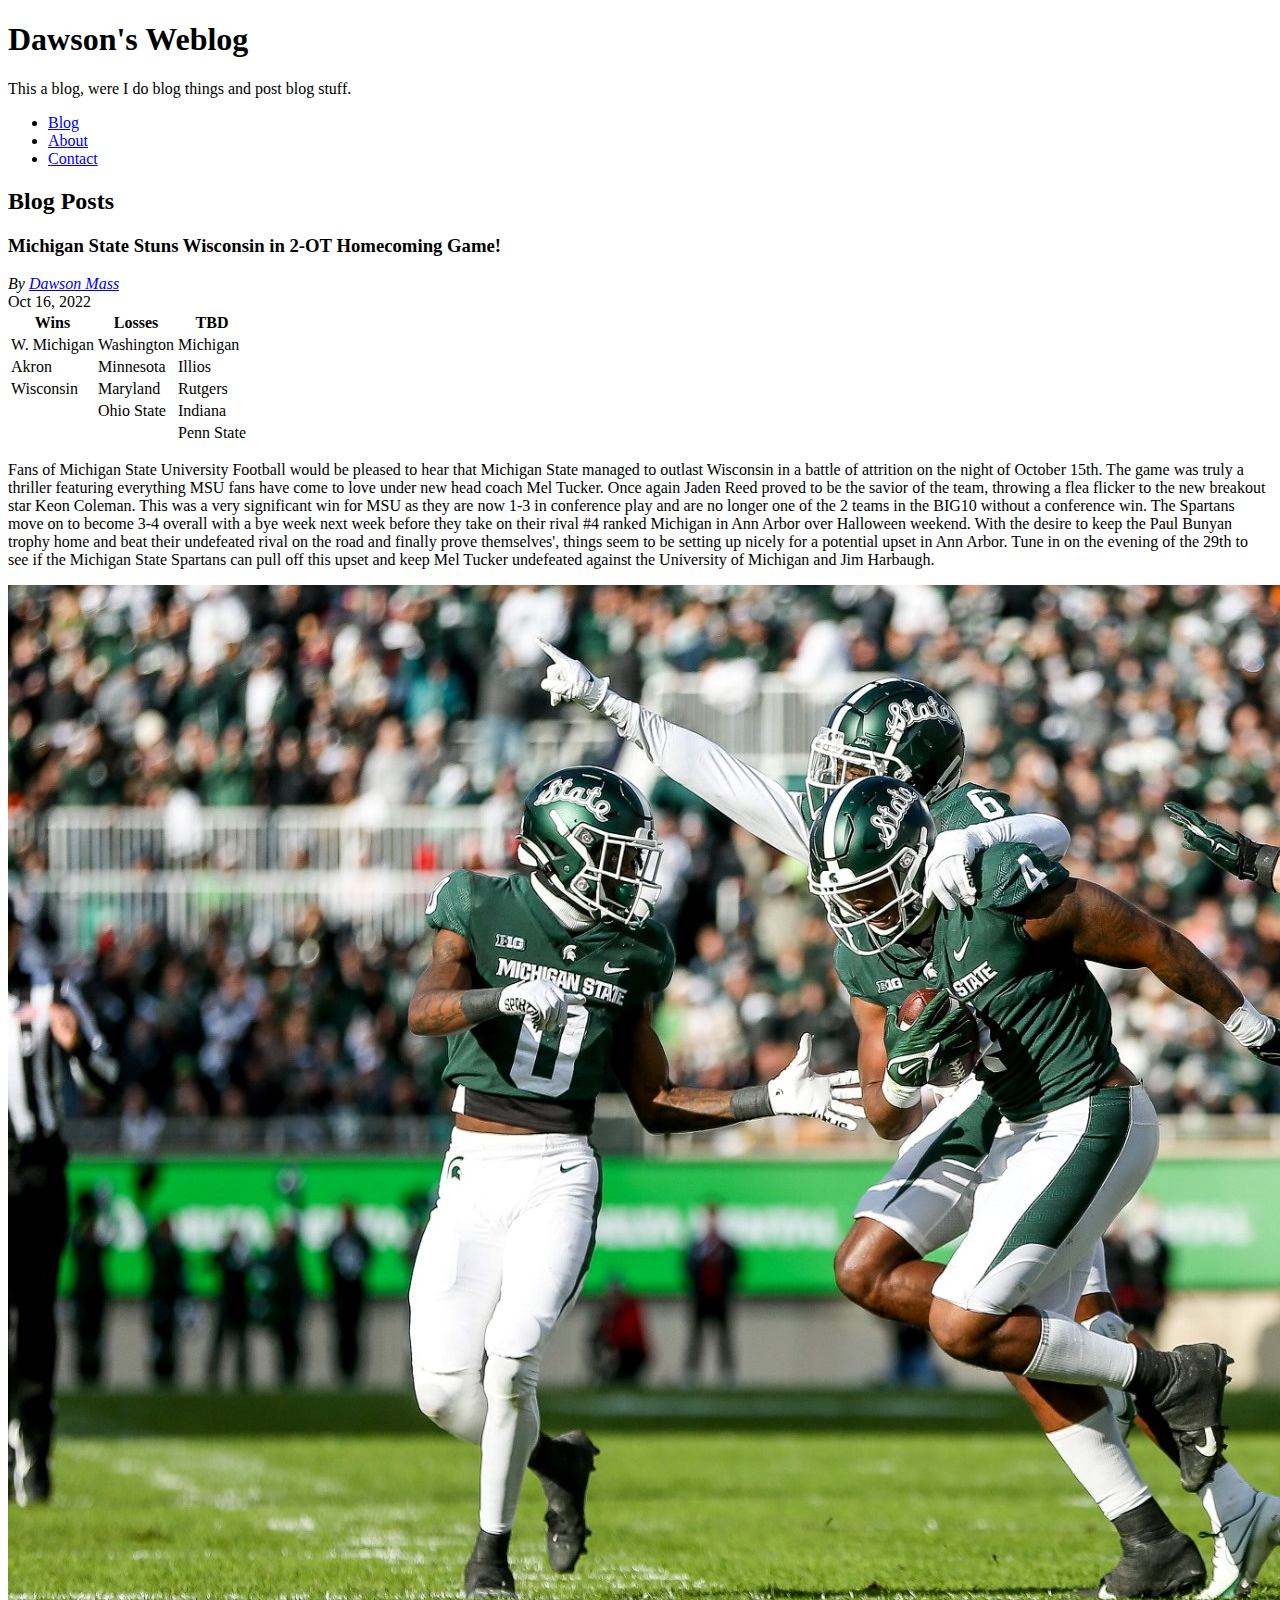
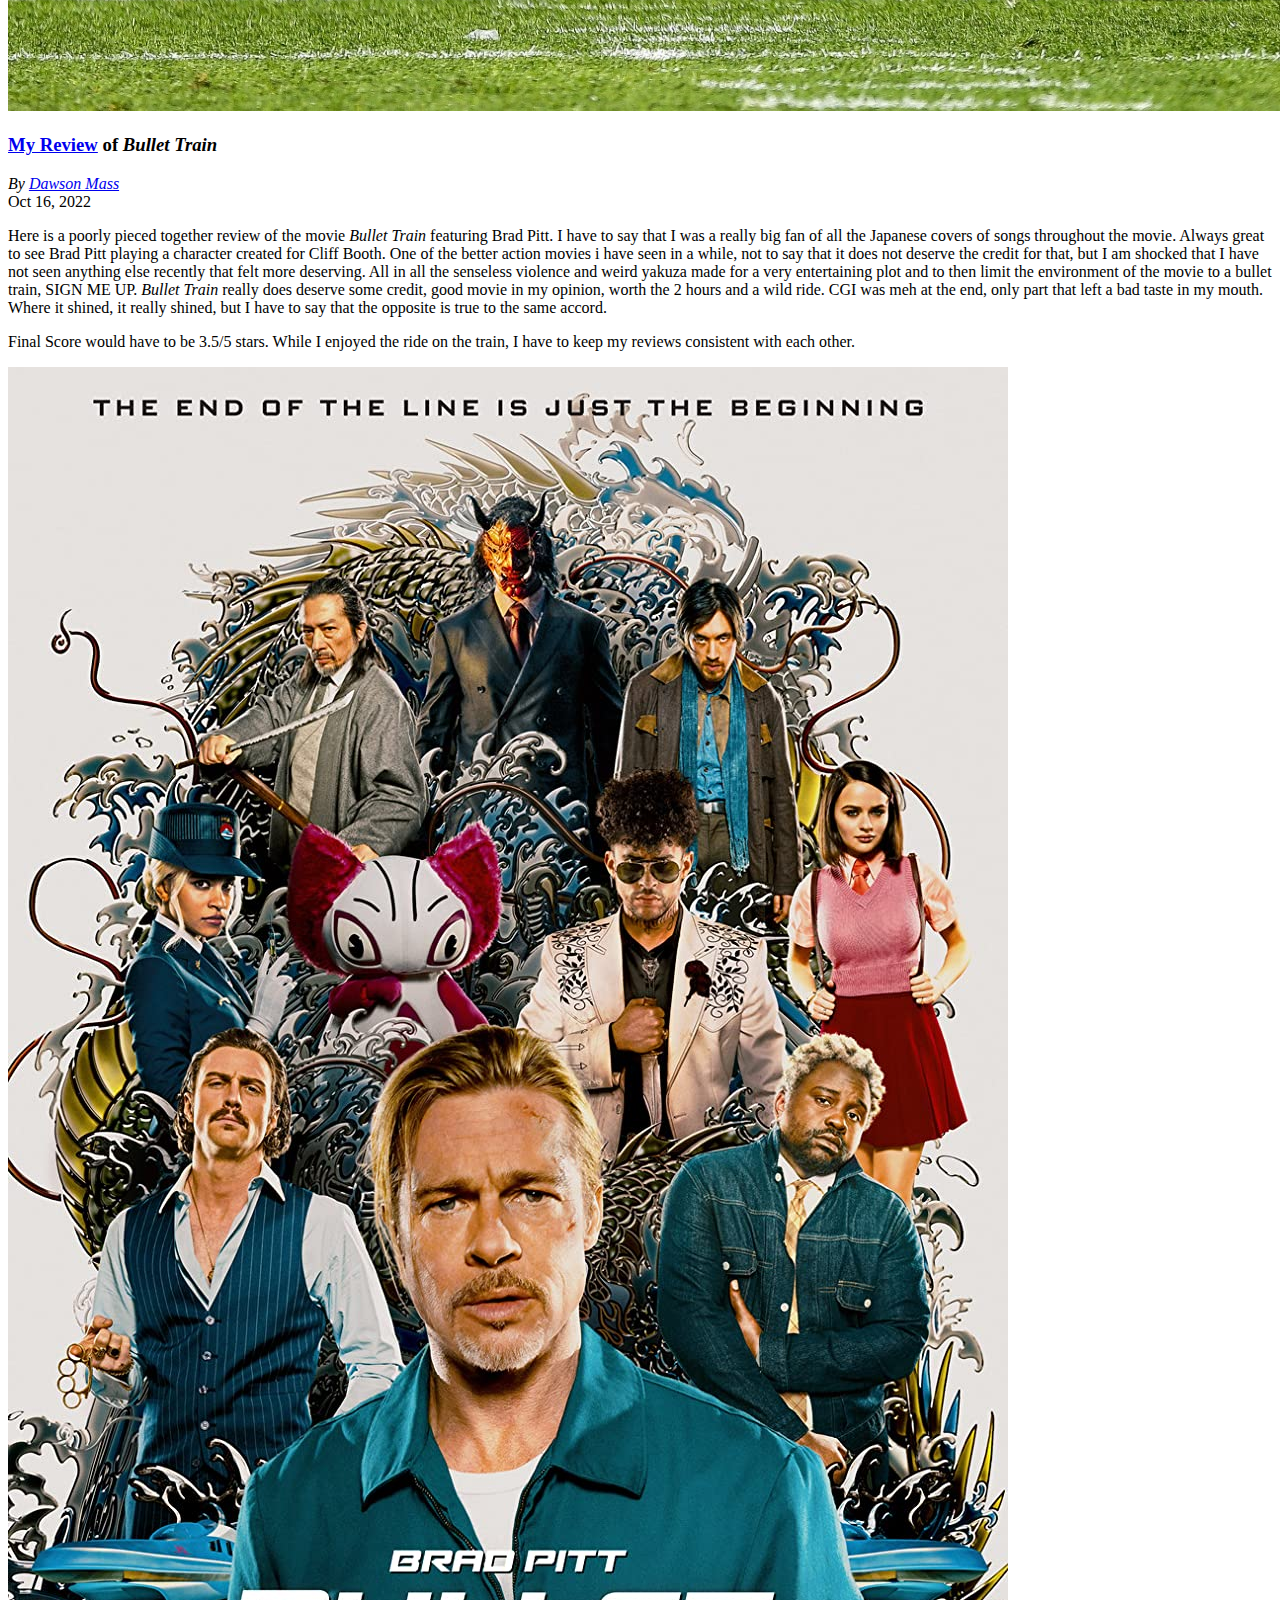
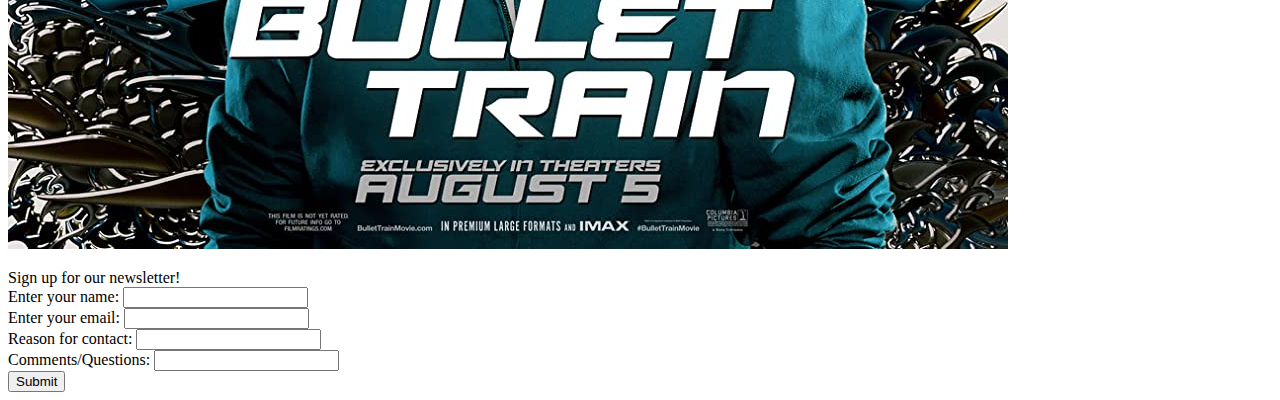
==== index.html @ 93d36ab6 "contact updates'" ====
<!DOCTYPE html>
<html lang="en">
<head>
    <meta charset="UTF-8">
    <meta name="viewport" content="width=device-width, initial-scale=1.0">
    <title>Dawson's Weblog</title>
</head>
<body>
    <header> 
        <h1>Dawson's Weblog</h1>
        <p>This a blog, were I do blog things and post blog stuff.</p>
        <nav>
            <ul>
                <li><a href="index.html" >Blog</a></li>
                <li><a href="about.html" >About</a></li>
                <li><a href="contact.html" >Contact</a></li>
            </ul>
        </nav>
    </header>
    <section id="blog-post">
        <h2>Blog Posts</h2>
        <article class="blog-post">
            <h3>Michigan State Stuns Wisconsin in 2-OT Homecoming Game!</h3>
            <div class="byline">
                <address class="author">By <a rel="author" href="/author/dawson-mass">Dawson Mass</a></address>
                <time datetime="2022-10-16" title="October 16, 2022">Oct 16, 2022</time>
            </div>
            <table>
                <tr>
                    <th>Wins</th>
                    <th>Losses</th>
                    <th>TBD</th>
                </tr>
                <tr>
                    <td>W. Michigan</td>
                    <td>Washington</td>
                    <td>Michigan</td>
                </tr>
                <tr>
                    <td>Akron</td>
                    <td>Minnesota</td>
                    <td>Illios</td>
                </tr>
                <tr>
                    <td>Wisconsin</td>
                    <td>Maryland</td>
                    <td>Rutgers</td>
                </tr>
                <tr>
                    <td> </td>
                    <td>Ohio State</td>
                    <td>Indiana</td>
                </tr>
                <tr>
                    <td> </td>
                    <td> </td>
                    <td>Penn State</td>
                </tr>
            </table>
                <p>Fans of Michigan State University Football would be pleased to hear that Michigan State managed to outlast Wisconsin in a battle of attrition on the night of October 15th. The game was truly a thriller featuring everything MSU fans have come to love under new head coach Mel Tucker. Once again Jaden Reed proved to be the savior of the team, throwing a flea flicker to the new breakout star Keon Coleman. This was a very significant win for MSU as they are now 1-3 in conference play and are no longer one of the 2 teams in the BIG10 without a conference win. The Spartans move on to become 3-4 overall with a bye week next week before they take on their rival #4 ranked Michigan in Ann Arbor over Halloween weekend. With the desire to keep the Paul Bunyan trophy home and beat their undefeated rival on the road and finally prove themselves', things seem to be setting up nicely for a potential upset in Ann Arbor.  Tune in on the evening of the 29th to see if the Michigan State Spartans can pull off this upset and keep Mel Tucker undefeated against the University of Michigan and Jim Harbaugh.</p>
                <p><img src="MSU.jpeg" alt="Michigan State Football Team Celebration"></p>
        </article>
        <article class="blog-post">
            <h3><a href="https://boxd.it/3jR2n3">My Review</a> of <em>Bullet Train</em></h3>
            <div class="byline">
                <address class="author">By <a rel="author" href="/author/dawson-mass">Dawson Mass</a></address>
                <time datetime="2022-10-16" title="October 16, 2022">Oct 16, 2022</time>
            </div>
                <p>Here is a poorly pieced together review of the movie <em>Bullet Train</em> featuring Brad Pitt. I have to say that I was a really big fan of all the Japanese covers of songs throughout the movie. Always great to see Brad Pitt playing a character created for Cliff Booth. One of the better action movies i have seen in a while, not to say that it does not deserve the credit for that, but I am shocked that I have not seen anything else recently that felt more deserving. All in all the senseless violence and weird yakuza made for a very entertaining plot and to then limit the environment of the movie to a bullet train, SIGN ME UP. <em>Bullet Train</em> really does deserve some credit, good movie in my opinion, worth the 2 hours and a wild ride. CGI was meh at the end, only part that left a bad taste in my mouth. Where it shined, it really shined, but I have to say that the opposite is true to the same accord.</p>
                <p>Final Score would have to be 3.5/5 stars. While I enjoyed the ride on the train, I have to keep my reviews consistent with each other.</p>
                <p><img src="BT.jpg" alt="Bullet Train Movie Poster"></p>
    </section>
    <section id="contact">
        <form action="" method="get" class="form-example">
            <label>Sign up for our newsletter!</label>
            <div class="form">
              <label for="name">Enter your name: </label>
              <input type="text" name="name" id="name" required>
            </div>
            <div class="form">
              <label for="email">Enter your email: </label>
              <input type="email" name="email" id="email" required>
            </div>
            <div class="form">
                <label for="reason">Reason for contact: </label>
                <input type="reason" name="reason" id="reason" required>
              </div>
            <div class="form">
              <label for="open-comment">Comments/Questions: </label>
              <input type="open-comment" name="open-comment" id="open-comment" required>
            </div>
            <div class="form">
              <input type="submit" value="Submit">
            </div>
          </form>
    </section>
</body>
</html>
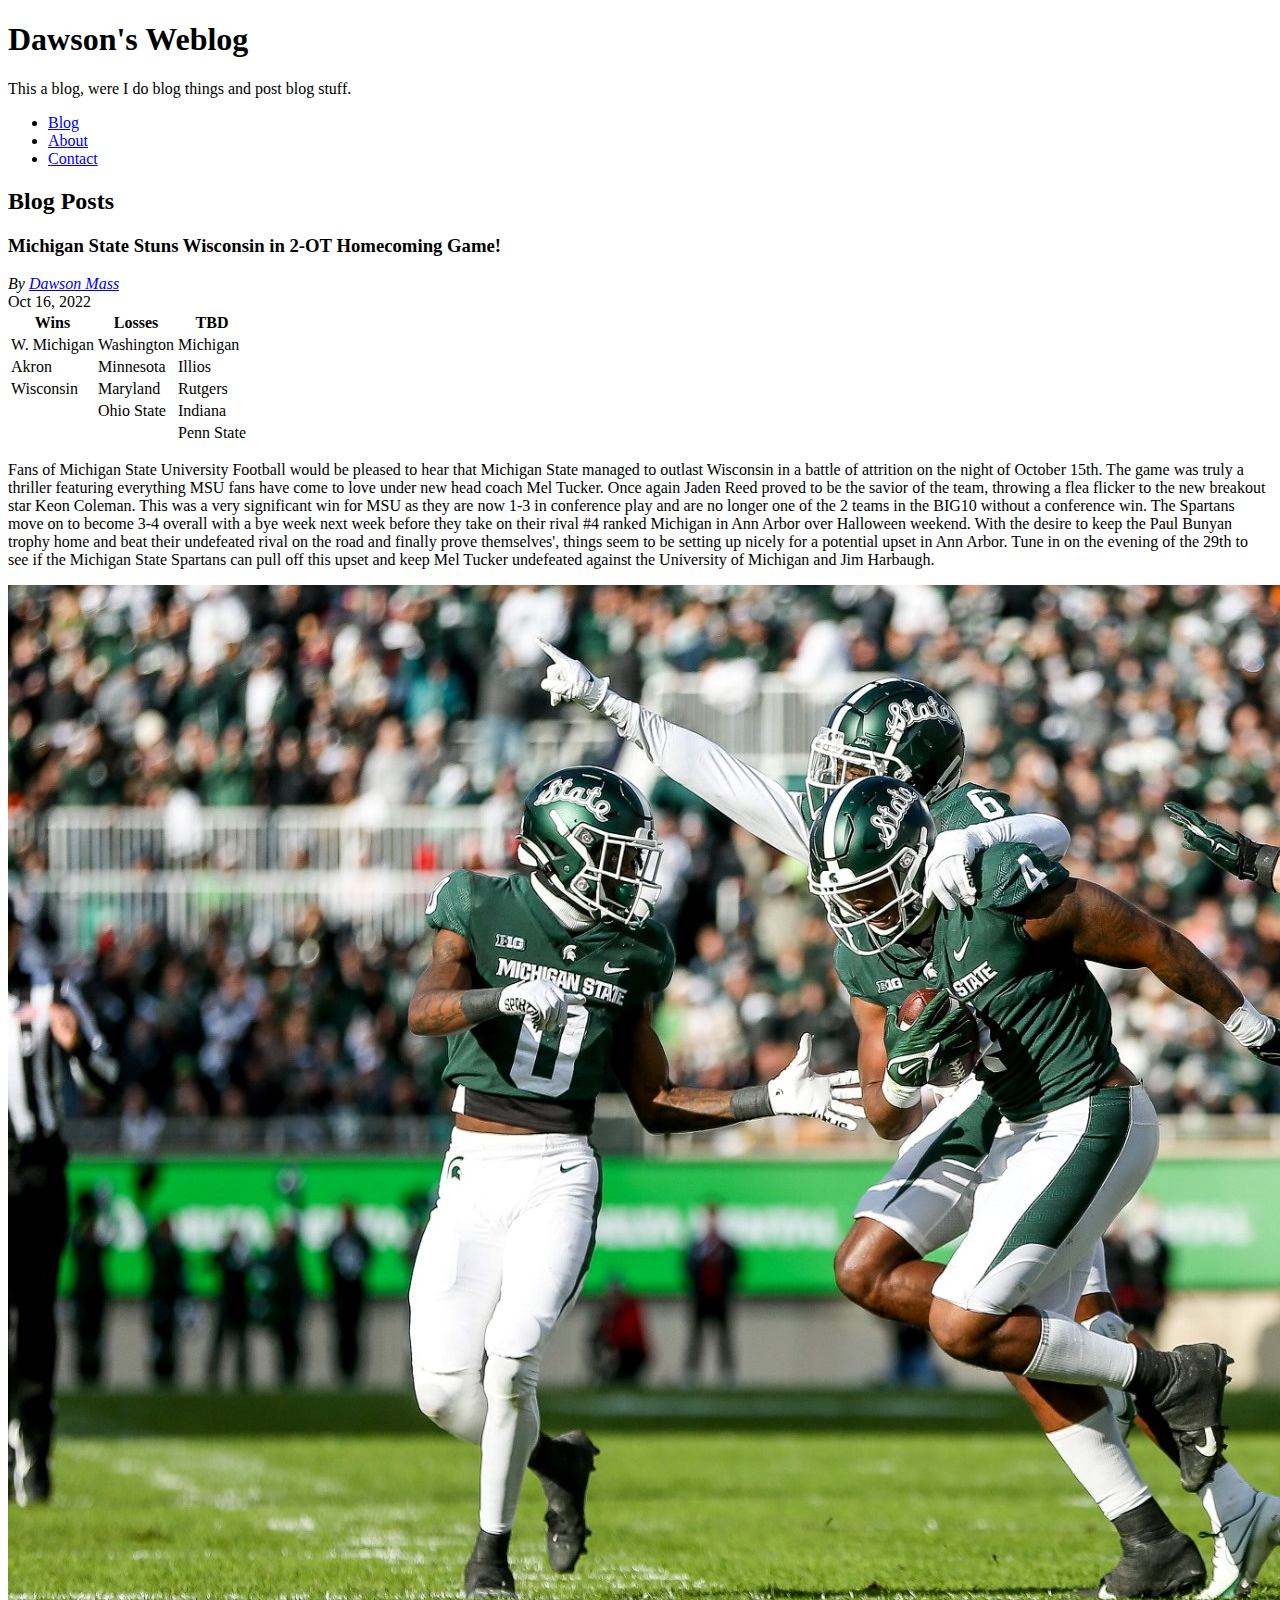
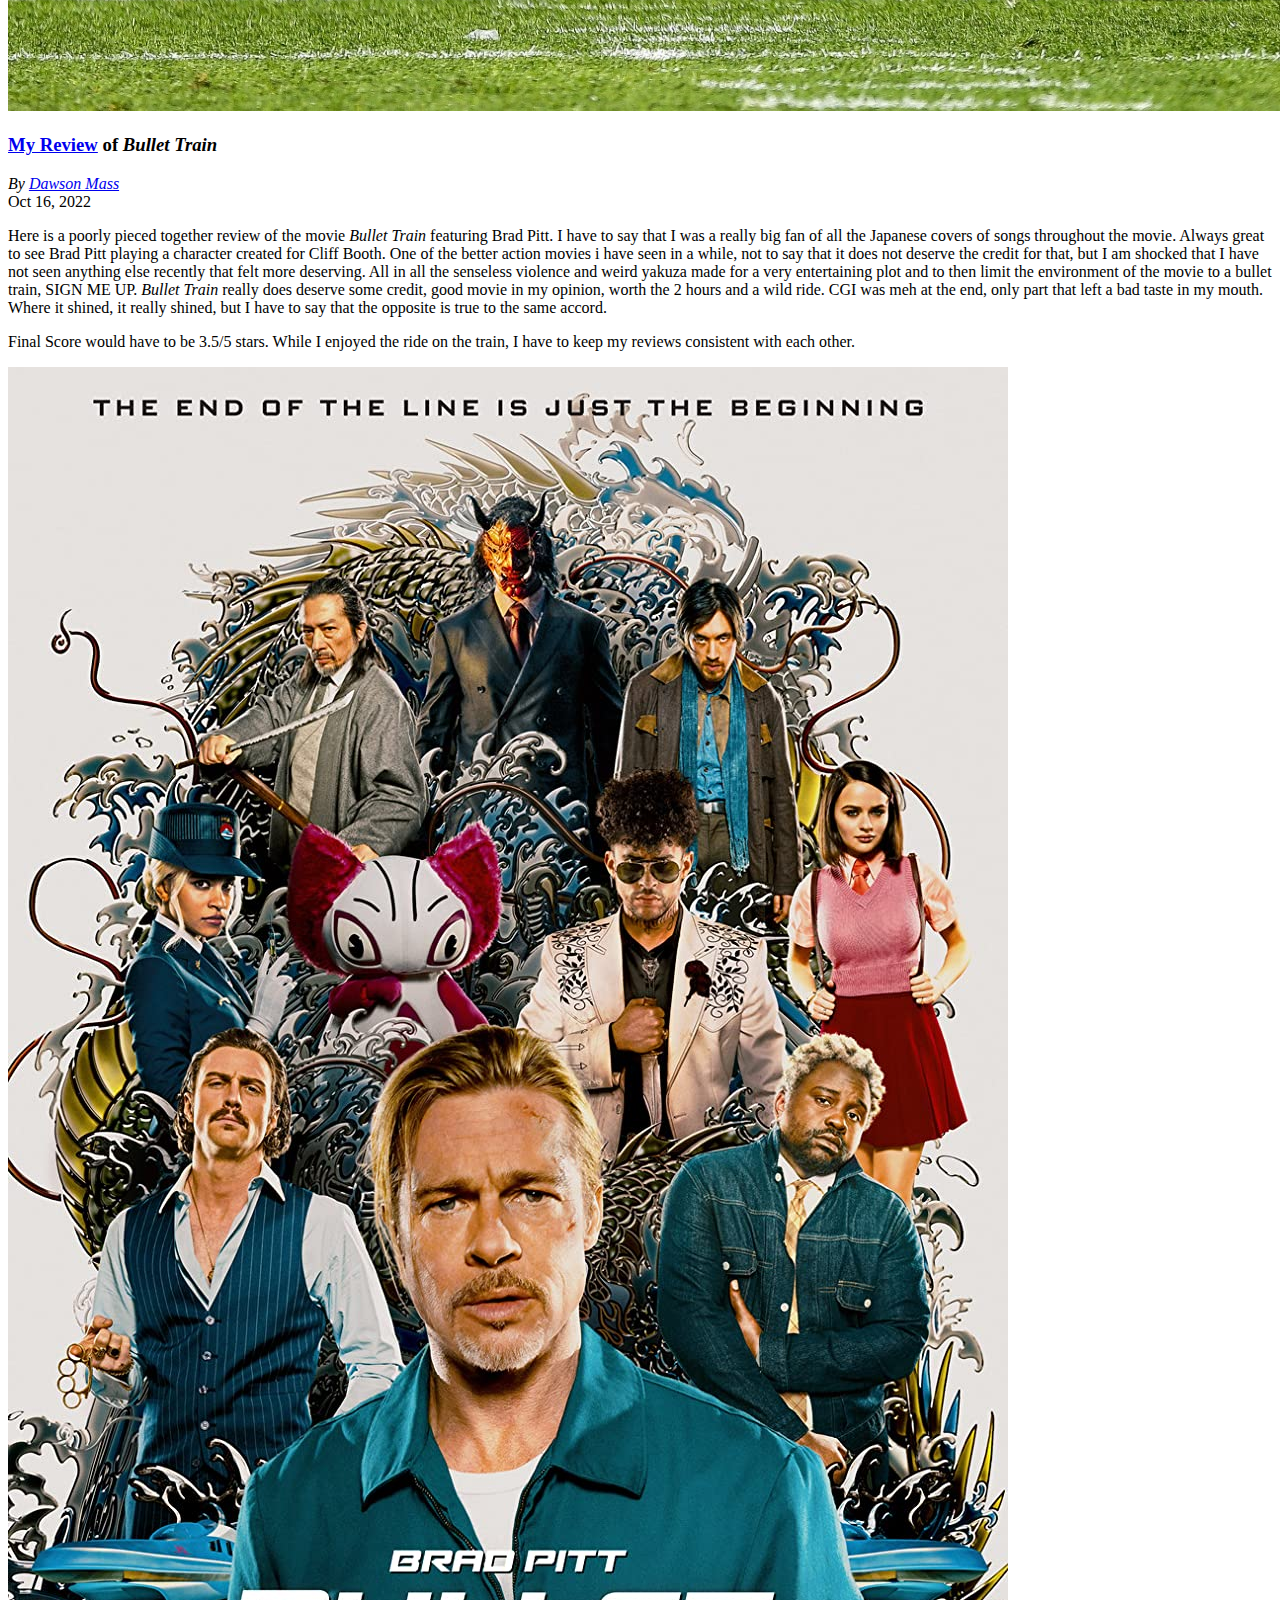
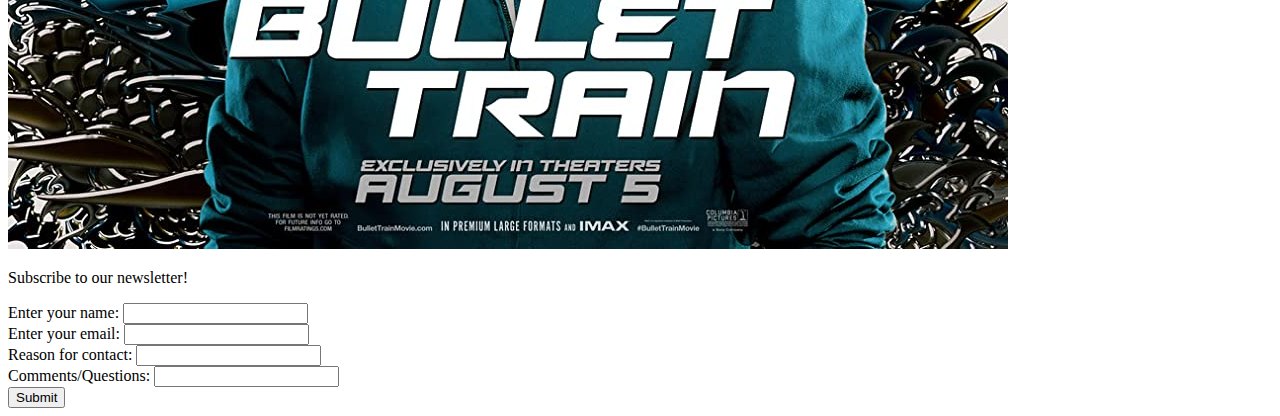
==== commit 903e71f2: "validation issues" ====
--- a/index.html
+++ b/index.html
@@ -71,23 +71,23 @@
                 <p><img src="BT.jpg" alt="Bullet Train Movie Poster"></p>
     </section>
     <section id="contact">
-        <form action="" method="get" class="form-example">
-            <label>Sign up for our newsletter!</label>
+        <p>Subscribe to our newsletter!</p>
+        <form>
             <div class="form">
               <label for="name">Enter your name: </label>
-              <input type="text" name="name" id="name" required>
+              <input>
             </div>
             <div class="form">
               <label for="email">Enter your email: </label>
-              <input type="email" name="email" id="email" required>
+              <input>
             </div>
             <div class="form">
                 <label for="reason">Reason for contact: </label>
-                <input type="reason" name="reason" id="reason" required>
+                <input>
               </div>
             <div class="form">
               <label for="open-comment">Comments/Questions: </label>
-              <input type="open-comment" name="open-comment" id="open-comment" required>
+              <input>
             </div>
             <div class="form">
               <input type="submit" value="Submit">
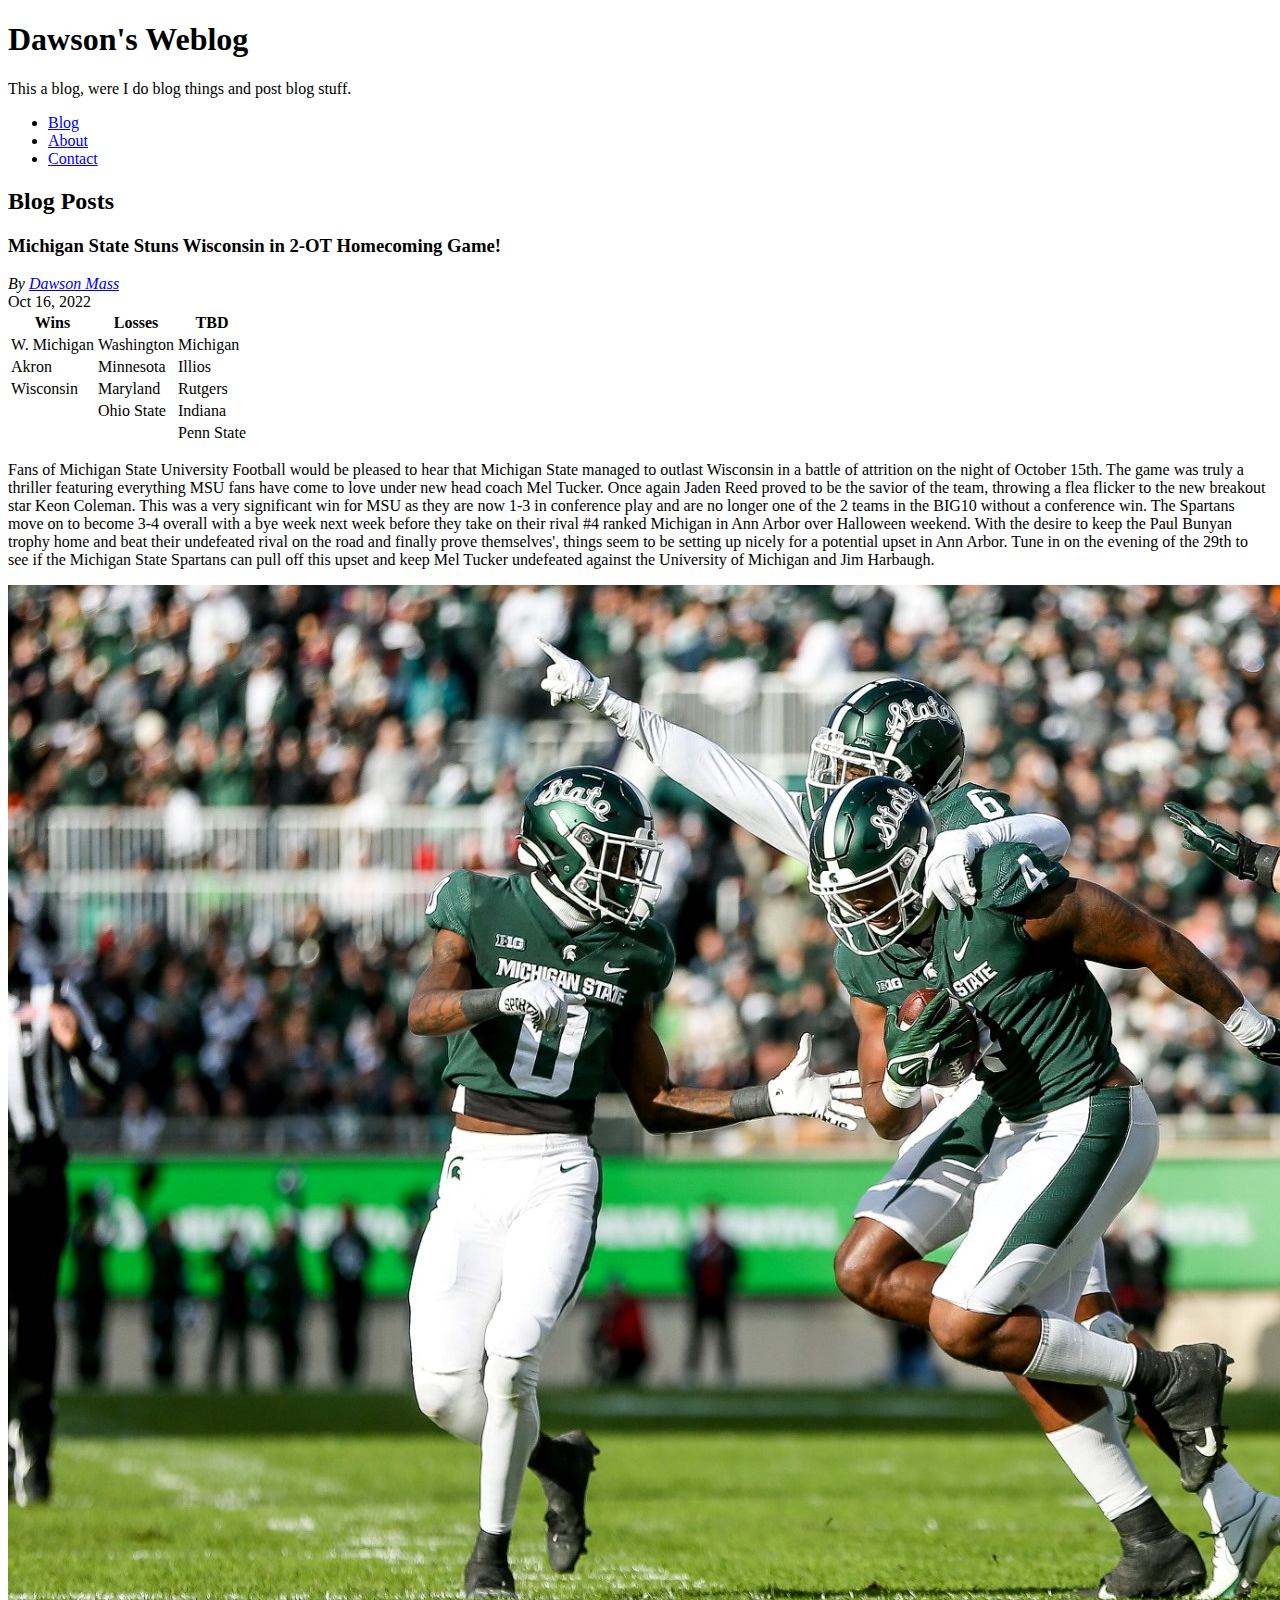
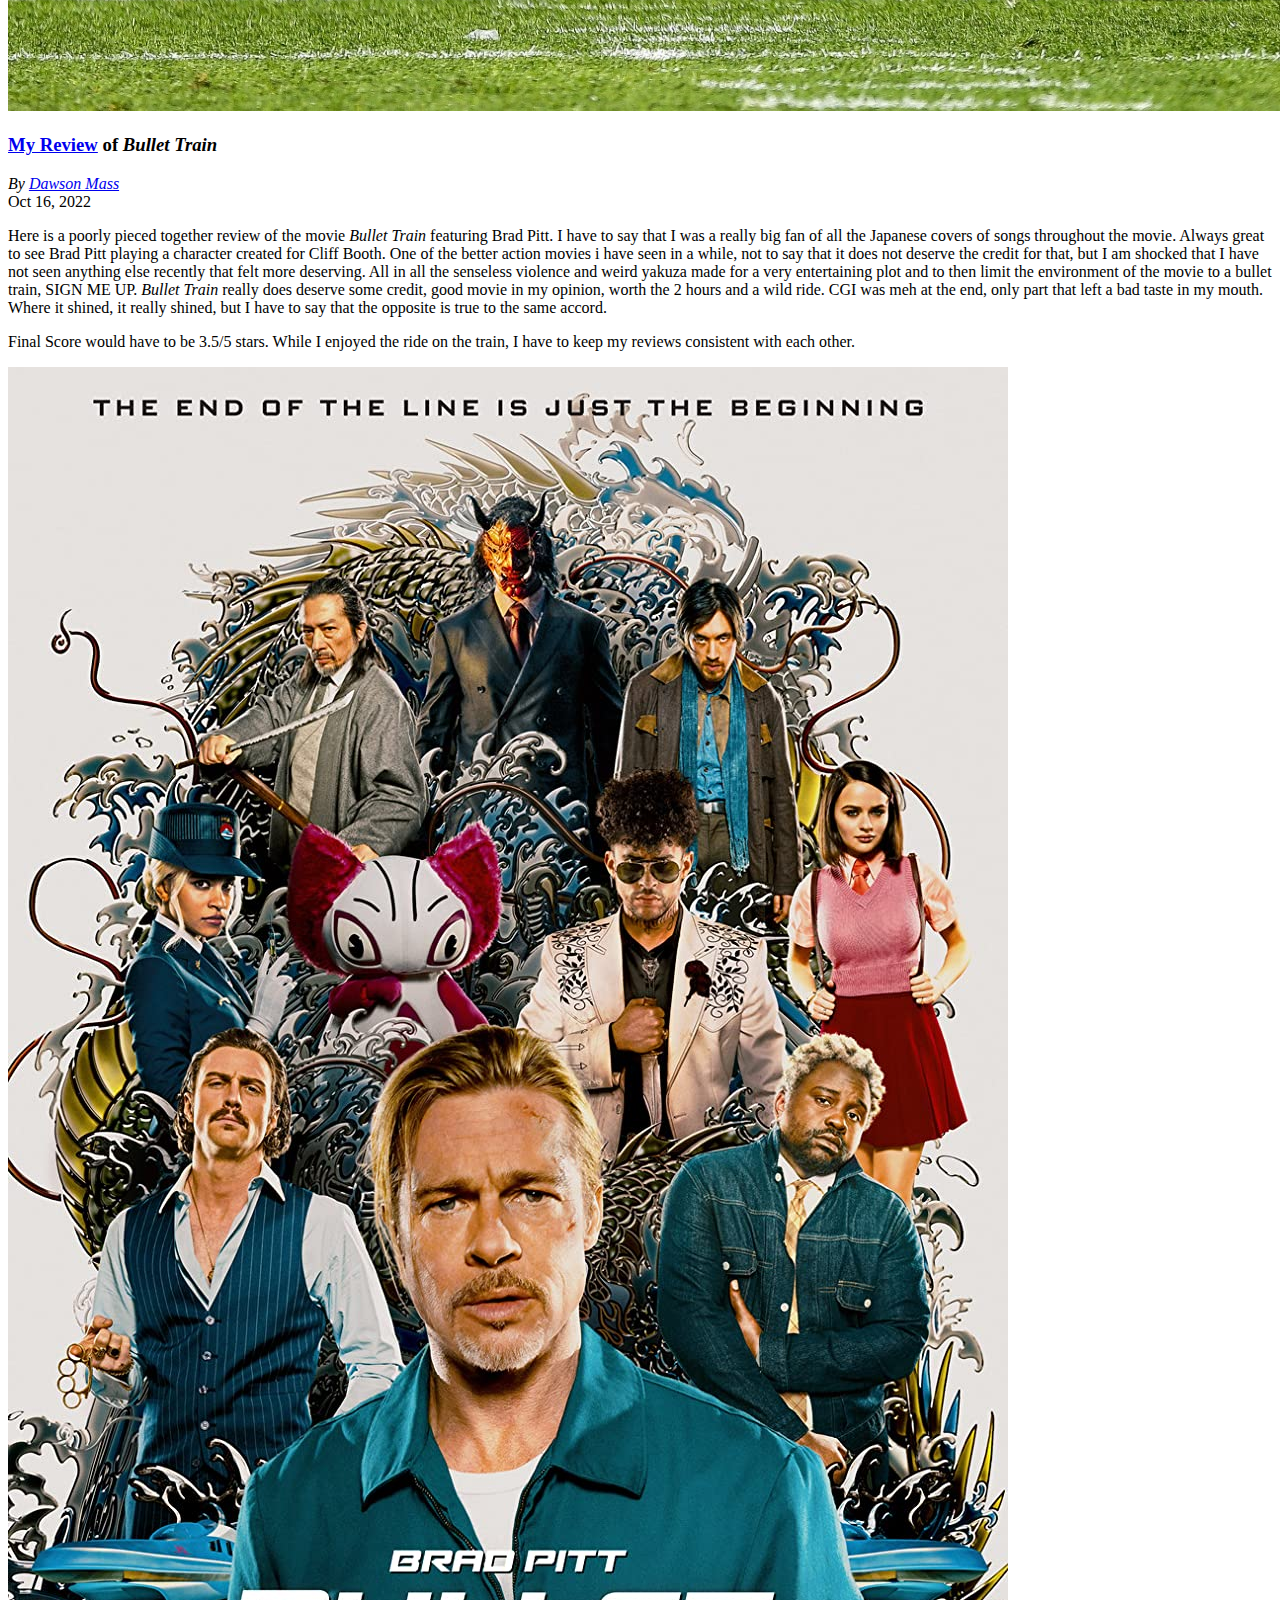
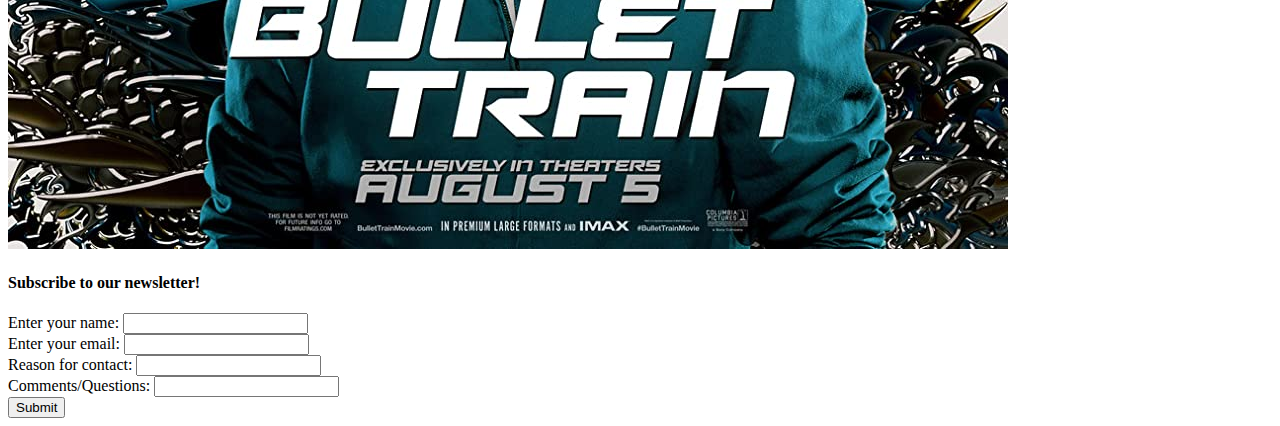
==== commit c4405716: "validate now" ====
--- a/index.html
+++ b/index.html
@@ -69,24 +69,26 @@
                 <p>Here is a poorly pieced together review of the movie <em>Bullet Train</em> featuring Brad Pitt. I have to say that I was a really big fan of all the Japanese covers of songs throughout the movie. Always great to see Brad Pitt playing a character created for Cliff Booth. One of the better action movies i have seen in a while, not to say that it does not deserve the credit for that, but I am shocked that I have not seen anything else recently that felt more deserving. All in all the senseless violence and weird yakuza made for a very entertaining plot and to then limit the environment of the movie to a bullet train, SIGN ME UP. <em>Bullet Train</em> really does deserve some credit, good movie in my opinion, worth the 2 hours and a wild ride. CGI was meh at the end, only part that left a bad taste in my mouth. Where it shined, it really shined, but I have to say that the opposite is true to the same accord.</p>
                 <p>Final Score would have to be 3.5/5 stars. While I enjoyed the ride on the train, I have to keep my reviews consistent with each other.</p>
                 <p><img src="BT.jpg" alt="Bullet Train Movie Poster"></p>
+        </article>
     </section>
+
     <section id="contact">
-        <p>Subscribe to our newsletter!</p>
+        <h4>Subscribe to our newsletter!</h4>
         <form>
             <div class="form">
-              <label for="name">Enter your name: </label>
+              <label>Enter your name: </label>
               <input>
             </div>
             <div class="form">
-              <label for="email">Enter your email: </label>
+              <label>Enter your email: </label>
               <input>
             </div>
             <div class="form">
-                <label for="reason">Reason for contact: </label>
+                <label>Reason for contact: </label>
                 <input>
               </div>
             <div class="form">
-              <label for="open-comment">Comments/Questions: </label>
+              <label>Comments/Questions: </label>
               <input>
             </div>
             <div class="form">
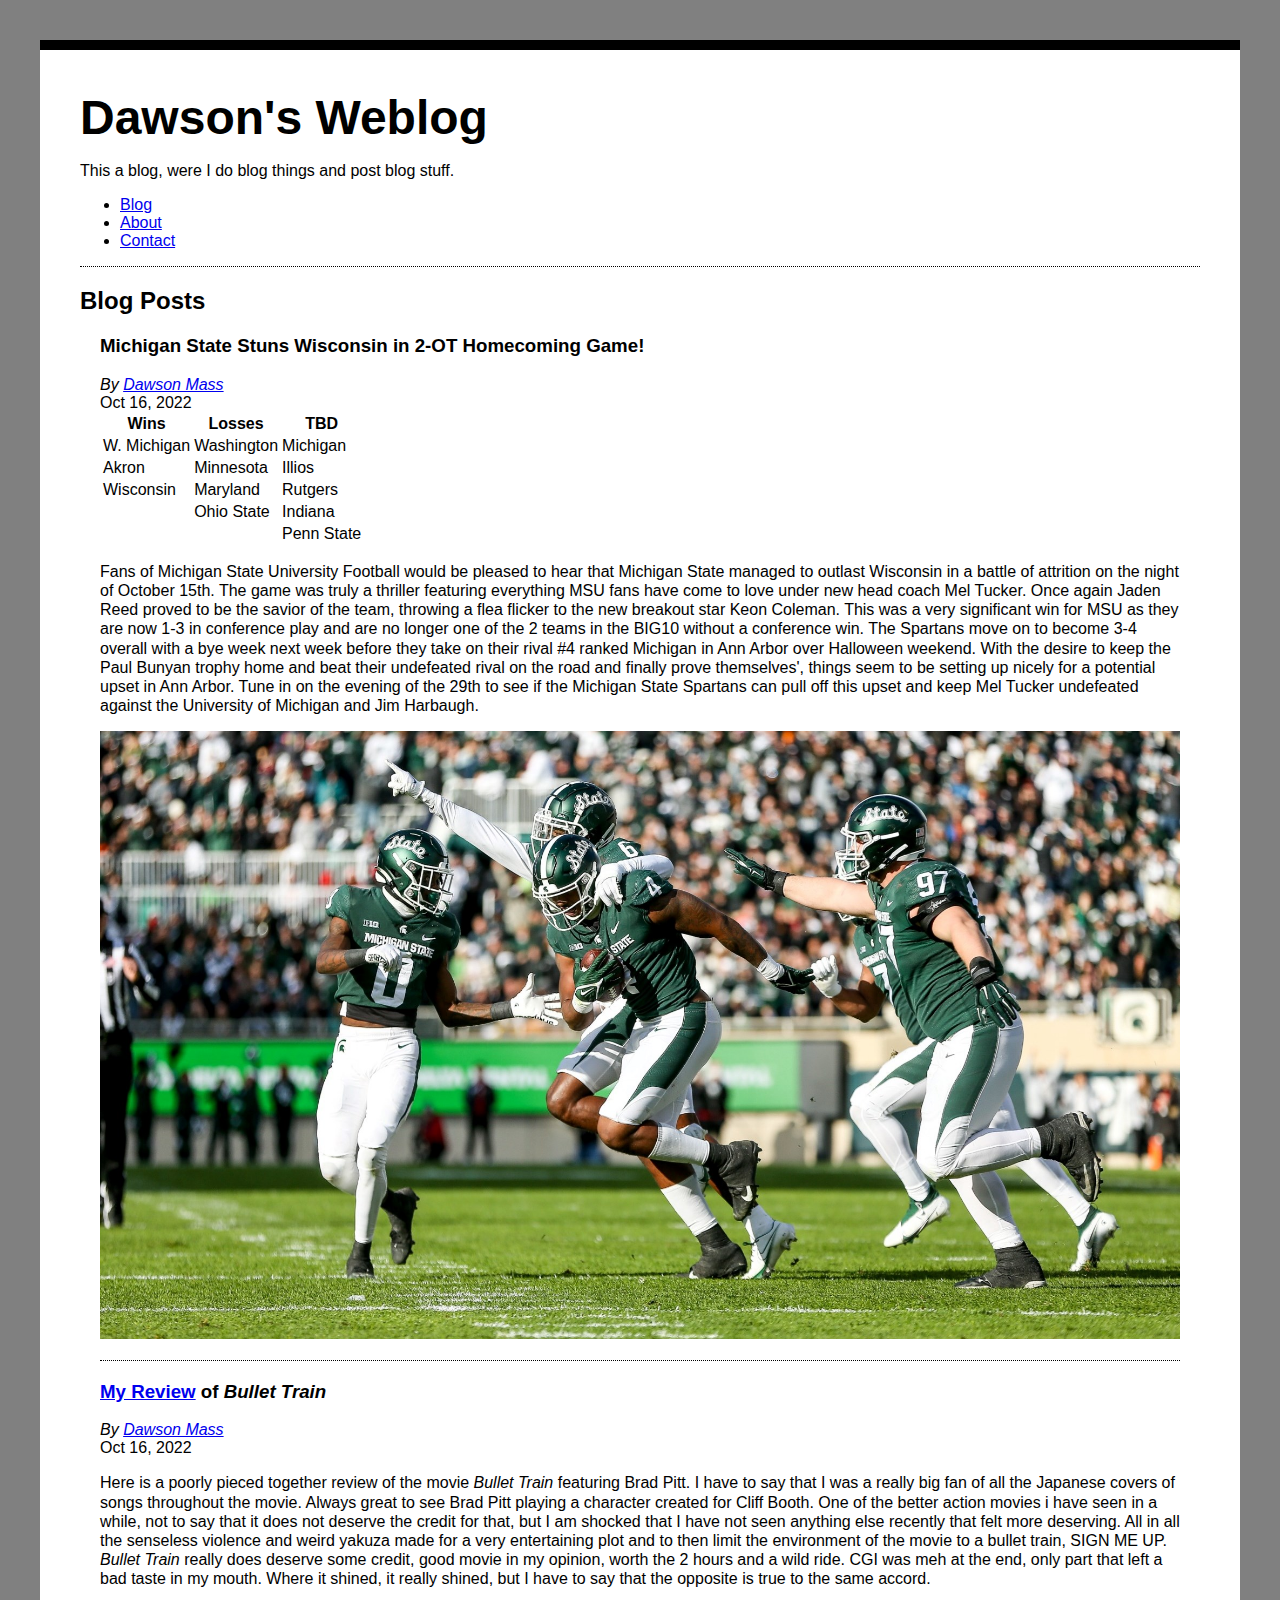
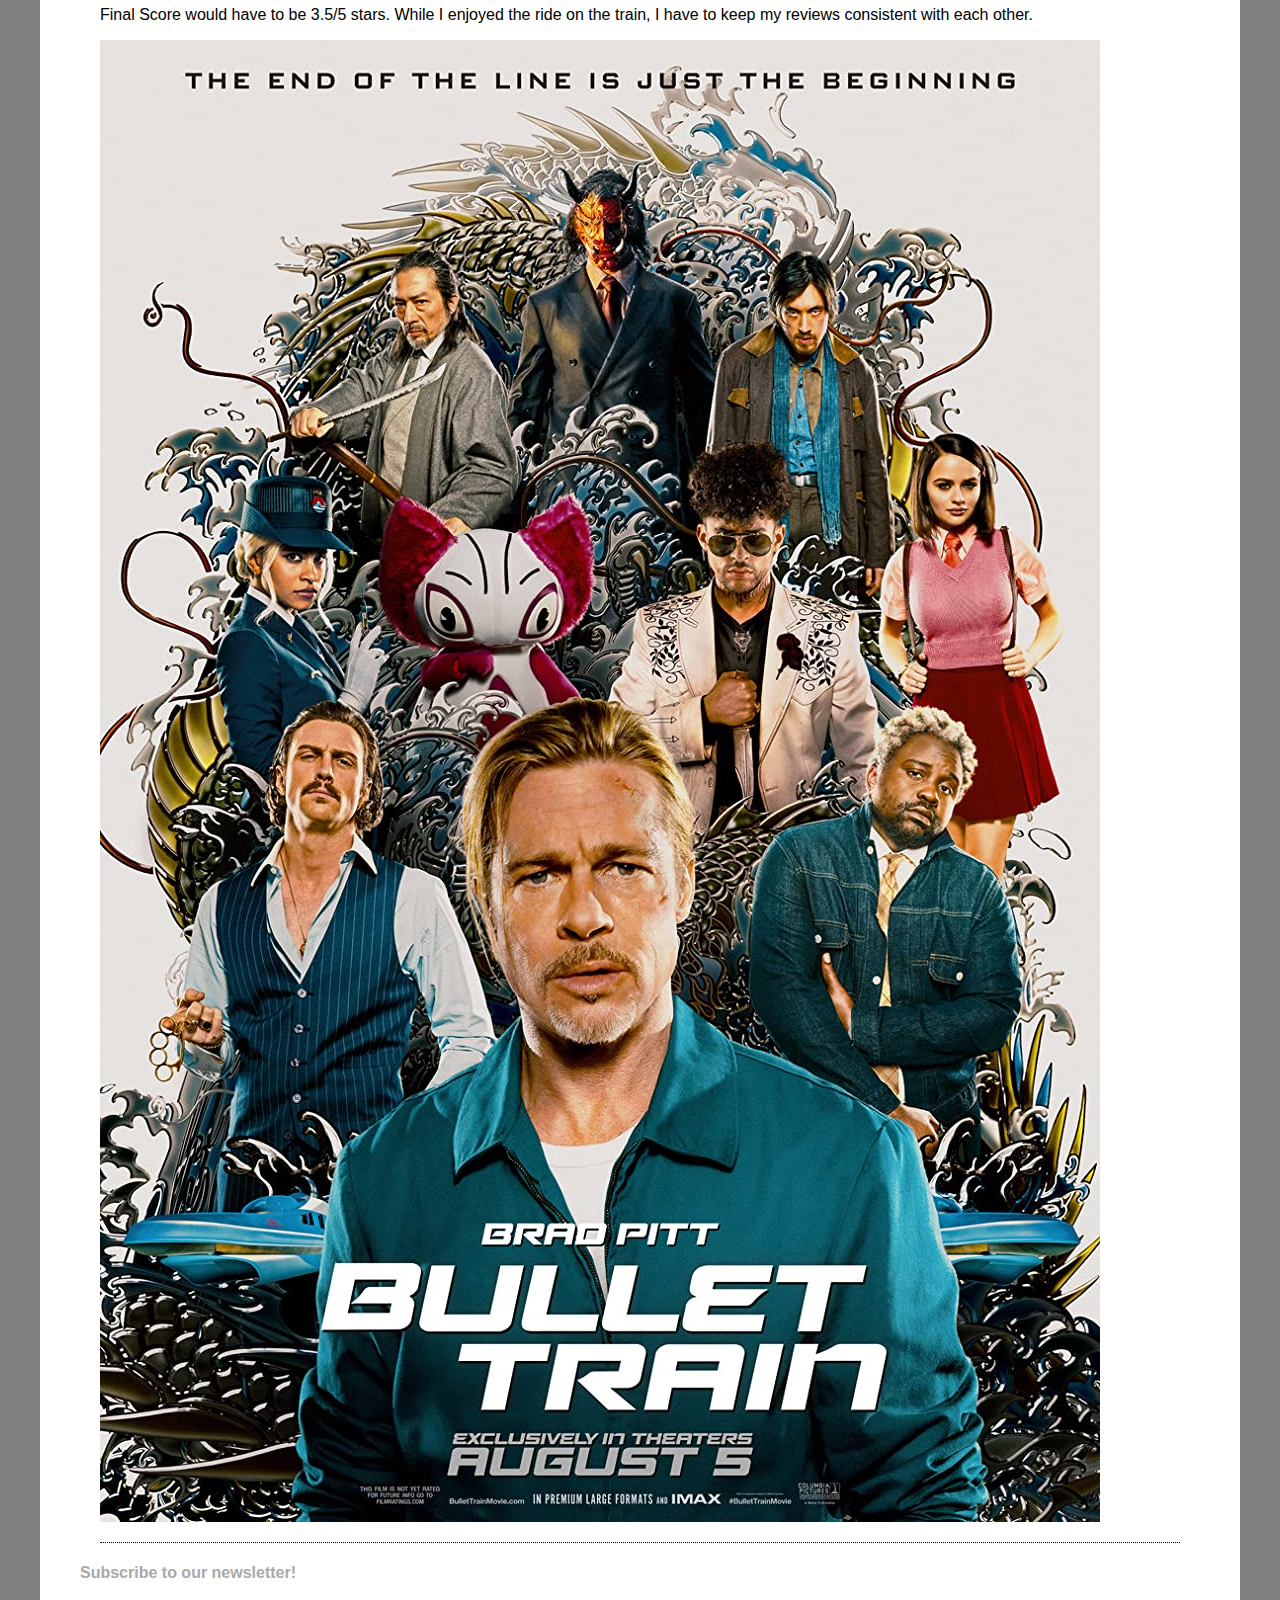
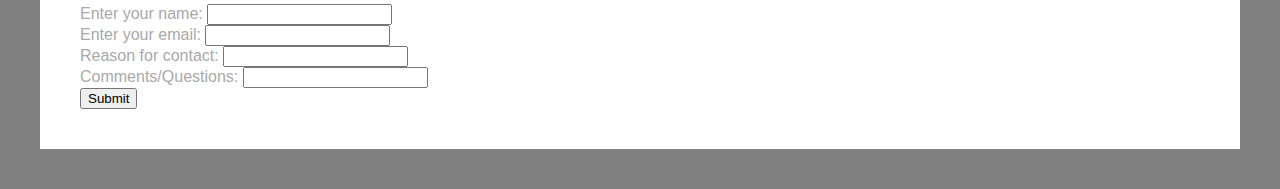
==== commit d804a7ac: "css updates" ====
--- a/index.html
+++ b/index.html
@@ -3,6 +3,7 @@
 <head>
     <meta charset="UTF-8">
     <meta name="viewport" content="width=device-width, initial-scale=1.0">
+    <link rel="stylesheet" href="style.css">
     <title>Dawson's Weblog</title>
 </head>
 <body>
@@ -17,7 +18,7 @@
             </ul>
         </nav>
     </header>
-    <section id="blog-post">
+    <section id="blog">
         <h2>Blog Posts</h2>
         <article class="blog-post">
             <h3>Michigan State Stuns Wisconsin in 2-OT Homecoming Game!</h3>
--- a/style.css
+++ b/style.css
@@ -0,0 +1,48 @@
+html {
+    background-color: grey;
+}
+
+body {
+    font-family: Verdana, Geneva, Tahoma, sans-serif;
+    margin: 40px;
+    padding: 40px;
+    border-top: 10px solid black;
+    background-color: white;
+    color: black;
+}
+
+h1 {
+    font-size: 3em;
+    margin: 0;
+}
+
+p {
+    line-height: 1.2em;
+}
+
+#blog {
+    border-top: 1px dotted black;
+}
+
+.blog-post {
+    margin: 20px;
+}
+
+#about {
+    border-top: 1px dotted black;
+    line-height: 1.2em;
+}
+
+#contact {
+    color: darkgray;
+}
+
+article {
+    border-bottom: 1px dotted black;
+}
+
+img {
+    max-width: 100%;
+    height: auto;
+}
+
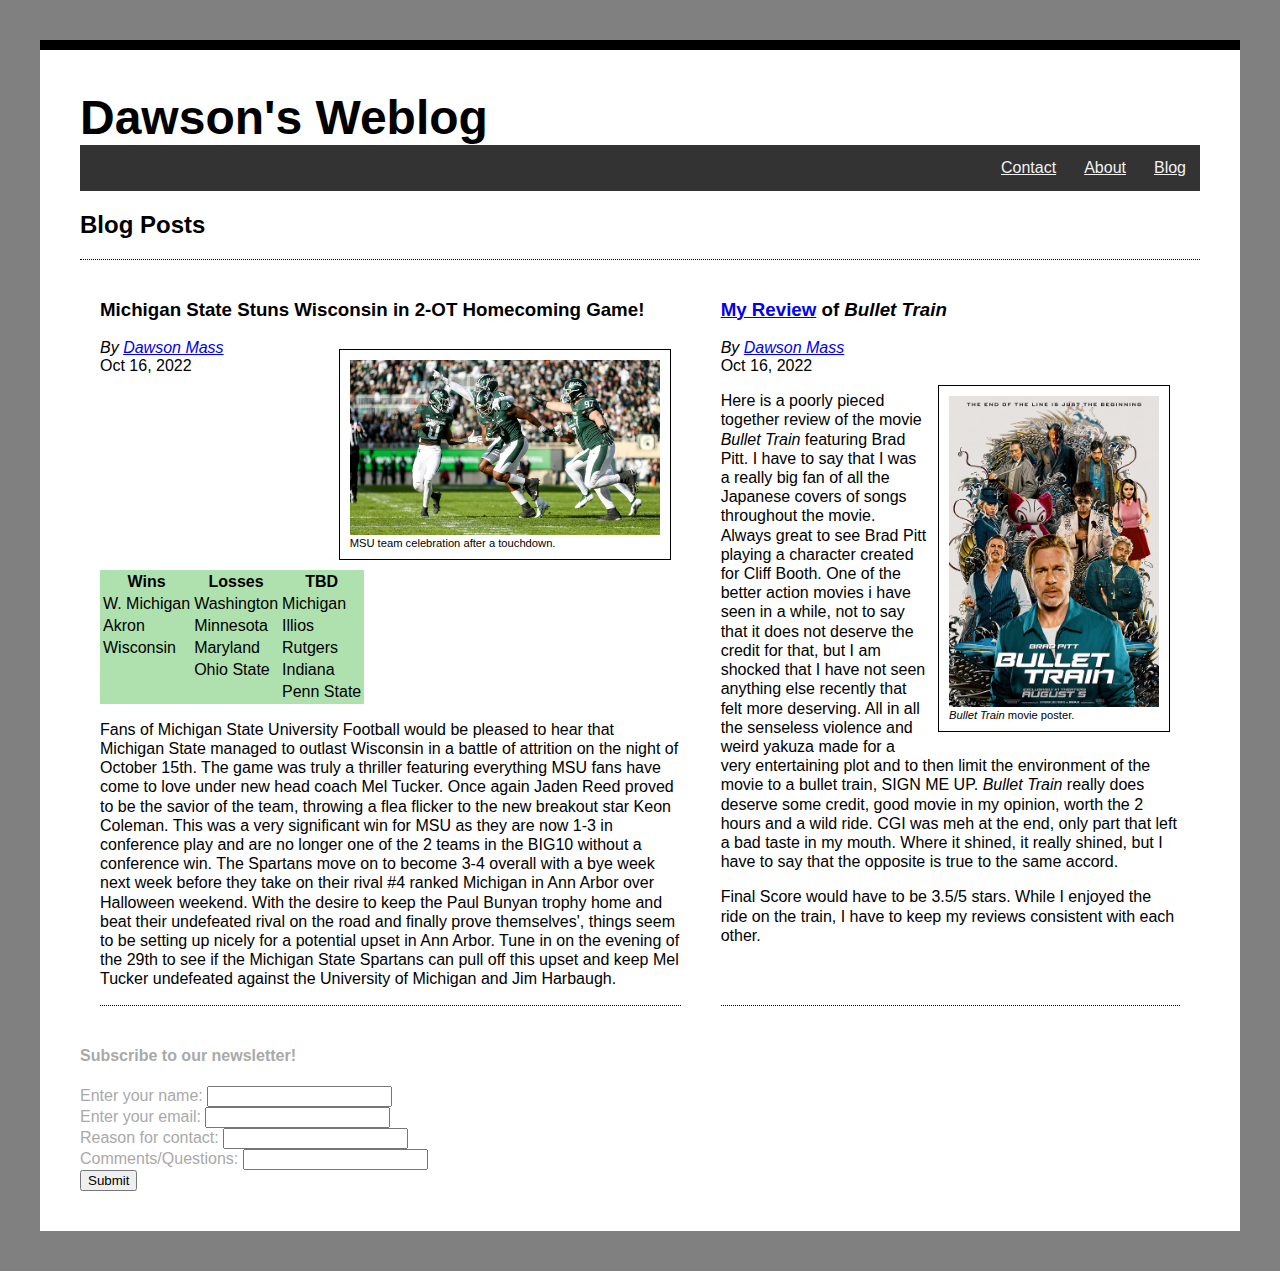
==== commit ae97d901: "CSS changes part 2" ====
--- a/index.html
+++ b/index.html
@@ -8,25 +8,22 @@
 </head>
 <body>
     <header> 
-        <h1>Dawson's Weblog</h1>
-        <p>This a blog, were I do blog things and post blog stuff.</p>
-        <nav>
-            <ul>
-                <li><a href="index.html" >Blog</a></li>
-                <li><a href="about.html" >About</a></li>
-                <li><a href="contact.html" >Contact</a></li>
-            </ul>
+        <div class="header"><h1>Dawson's Weblog</h1></div>
+        <nav id="navbar">
+                <a href="index.html" >Blog</a>
+                <a href="about.html" >About</a>
+                <a href="contact.html" >Contact</a>
         </nav>
     </header>
+    <h2>Blog Posts</h2>
     <section id="blog">
-        <h2>Blog Posts</h2>
         <article class="blog-post">
             <h3>Michigan State Stuns Wisconsin in 2-OT Homecoming Game!</h3>
-            <div class="byline">
+            <div class="float-right"><img src="MSU.jpeg" alt="Michigan State Football Team Celebration">MSU team celebration after a touchdown.</div>
                 <address class="author">By <a rel="author" href="/author/dawson-mass">Dawson Mass</a></address>
                 <time datetime="2022-10-16" title="October 16, 2022">Oct 16, 2022</time>
             </div>
-            <table>
+            <table class="table">
                 <tr>
                     <th>Wins</th>
                     <th>Losses</th>
@@ -59,7 +56,6 @@
                 </tr>
             </table>
                 <p>Fans of Michigan State University Football would be pleased to hear that Michigan State managed to outlast Wisconsin in a battle of attrition on the night of October 15th. The game was truly a thriller featuring everything MSU fans have come to love under new head coach Mel Tucker. Once again Jaden Reed proved to be the savior of the team, throwing a flea flicker to the new breakout star Keon Coleman. This was a very significant win for MSU as they are now 1-3 in conference play and are no longer one of the 2 teams in the BIG10 without a conference win. The Spartans move on to become 3-4 overall with a bye week next week before they take on their rival #4 ranked Michigan in Ann Arbor over Halloween weekend. With the desire to keep the Paul Bunyan trophy home and beat their undefeated rival on the road and finally prove themselves', things seem to be setting up nicely for a potential upset in Ann Arbor.  Tune in on the evening of the 29th to see if the Michigan State Spartans can pull off this upset and keep Mel Tucker undefeated against the University of Michigan and Jim Harbaugh.</p>
-                <p><img src="MSU.jpeg" alt="Michigan State Football Team Celebration"></p>
         </article>
         <article class="blog-post">
             <h3><a href="https://boxd.it/3jR2n3">My Review</a> of <em>Bullet Train</em></h3>
@@ -67,9 +63,9 @@
                 <address class="author">By <a rel="author" href="/author/dawson-mass">Dawson Mass</a></address>
                 <time datetime="2022-10-16" title="October 16, 2022">Oct 16, 2022</time>
             </div>
-                <p>Here is a poorly pieced together review of the movie <em>Bullet Train</em> featuring Brad Pitt. I have to say that I was a really big fan of all the Japanese covers of songs throughout the movie. Always great to see Brad Pitt playing a character created for Cliff Booth. One of the better action movies i have seen in a while, not to say that it does not deserve the credit for that, but I am shocked that I have not seen anything else recently that felt more deserving. All in all the senseless violence and weird yakuza made for a very entertaining plot and to then limit the environment of the movie to a bullet train, SIGN ME UP. <em>Bullet Train</em> really does deserve some credit, good movie in my opinion, worth the 2 hours and a wild ride. CGI was meh at the end, only part that left a bad taste in my mouth. Where it shined, it really shined, but I have to say that the opposite is true to the same accord.</p>
+            <div class="float-right-smaller"><img src="BT.jpg" alt="Bullet Train Movie Poster"><em>Bullet Train</em> movie poster.</div>    
+            <p>Here is a poorly pieced together review of the movie <em>Bullet Train</em> featuring Brad Pitt. I have to say that I was a really big fan of all the Japanese covers of songs throughout the movie. Always great to see Brad Pitt playing a character created for Cliff Booth. One of the better action movies i have seen in a while, not to say that it does not deserve the credit for that, but I am shocked that I have not seen anything else recently that felt more deserving. All in all the senseless violence and weird yakuza made for a very entertaining plot and to then limit the environment of the movie to a bullet train, SIGN ME UP. <em>Bullet Train</em> really does deserve some credit, good movie in my opinion, worth the 2 hours and a wild ride. CGI was meh at the end, only part that left a bad taste in my mouth. Where it shined, it really shined, but I have to say that the opposite is true to the same accord.</p>
                 <p>Final Score would have to be 3.5/5 stars. While I enjoyed the ride on the train, I have to keep my reviews consistent with each other.</p>
-                <p><img src="BT.jpg" alt="Bullet Train Movie Poster"></p>
         </article>
     </section>
 
--- a/style.css
+++ b/style.css
@@ -11,10 +11,35 @@
     color: black;
 }
 
+#blog {
+    display: flex;
+
+}
+
 h1 {
     font-size: 3em;
     margin: 0;
 }
+
+.header {
+    position: sticky;
+    top: 0;
+    background: white;
+  }
+
+#navbar {
+  overflow: hidden;
+  background-color: #333;
+}
+
+#navbar a {
+  float: right;
+  display: block;
+  color: #f2f2f2;
+  text-align: center;
+  padding: 14px;
+}
+
 
 p {
     line-height: 1.2em;
@@ -41,8 +66,55 @@
     border-bottom: 1px dotted black;
 }
 
+table {
+    background: #AFE1AF;
+}
+
 img {
     max-width: 100%;
     height: auto;
 }
 
+.float-right {
+    float: right;
+    width: 310px;
+    margin: 10px;
+    background-color: white;
+    padding: 10px;
+    border: 1px solid black;
+    font-size: 0.7em;
+    }
+
+    .float-right-smaller {
+        float: right;
+        width: 210px;
+        margin: 10px;
+        background-color: white;
+        padding: 10px;
+        border: 1px solid black;
+        font-size: 0.7em;
+        }
+
+.float-left {
+    float: left;
+    width: 310px;
+    margin: 10px;
+    background-color: white;
+    padding: 10px;
+    border: 1px solid black;
+    font-size: 0.7em;
+       }
+
+.center {
+    width: 310px;
+    position: fixed;
+    top: 50%;
+    left: 50%;
+    margin-top: -100px;
+    margin-left: -100px;
+    background-color: white;
+    padding: 10px;
+    border: 1px solid black;
+    font-size: 0.7em;
+       }
+    
